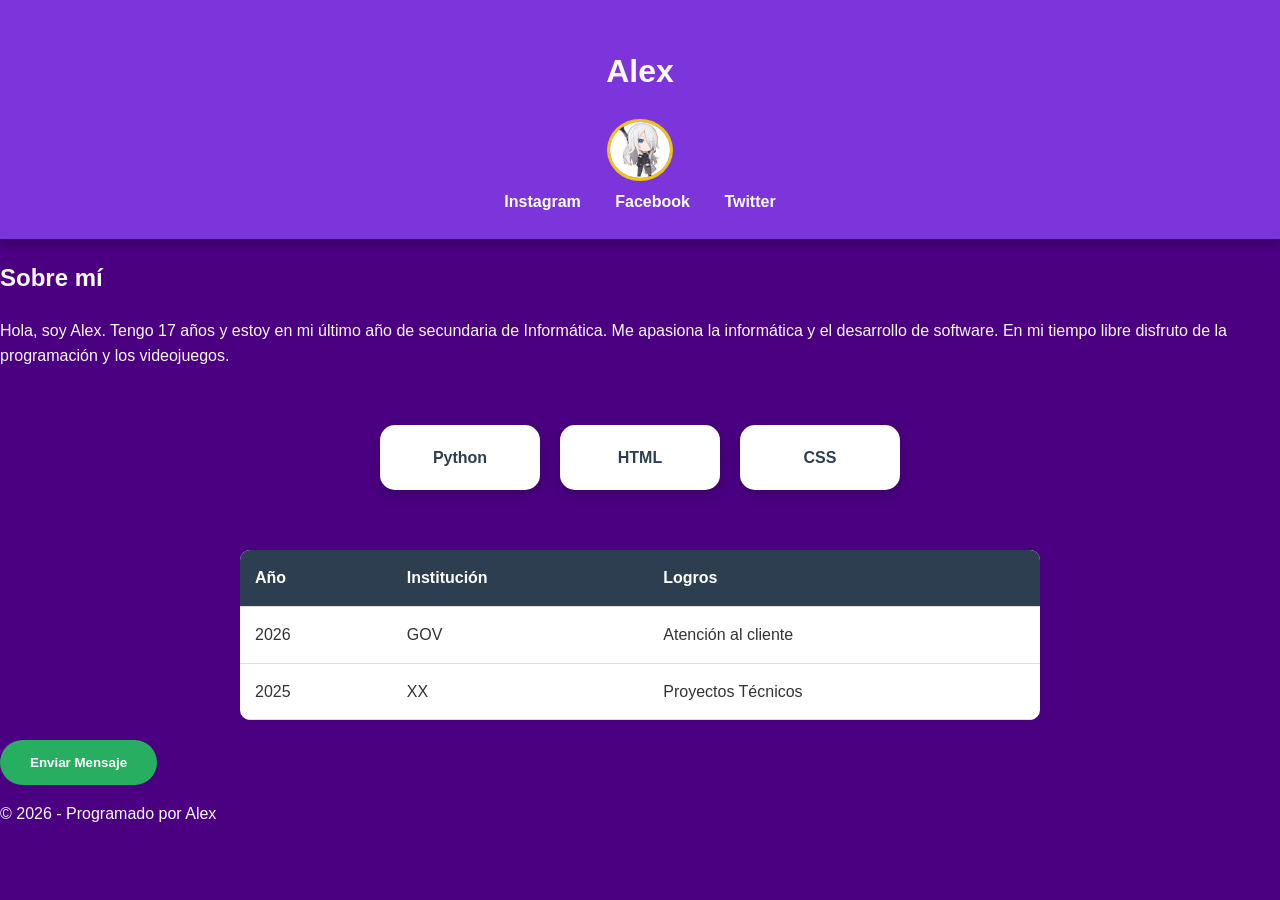
==== index.html @ 31db897b "1" ====
<!DOCTYPE html>
<html lang="es">
<head>
    <meta charset="UTF-8">
    <meta name="viewport" content="width=device-width, initial-scale=1.0">
    <title>Portafolio de Alex</title>
    <link rel="stylesheet" href="r.css">
</head>
<body>

    <header>
        <div class="header-top">
            <h1>Alex</h1> 
            <img src="chibi.jpg" alt="profile" width="60px">
        </div>
        <nav>
            <a href="https://www.instagram.com/" target="_blank">Instagram</a>
            <a href="https://www.facebook.com/" target="_blank">Facebook</a>
            <a href="https://www.twitter.com/" target="_blank">Twitter</a>
        </nav>
    </header>

    <main> 
        <section class="about">
            <h2>Sobre mí</h2>
            <p>Hola, soy Alex. Tengo 17 años y estoy en mi último año de secundaria de Informática. 
               Me apasiona la informática y el desarrollo de software. En mi tiempo libre 
               disfruto de la programación y los videojuegos.</p>
        </section>

        <section class="habilidades-container">
            <div class="habilidad">Python</div>
            <div class="habilidad">HTML</div>
            <div class="habilidad">CSS</div>
        </section>

        <section class="experiencia">
            <div class="contenedor-tabla"> 
                <table>
                    <thead> 
                        <tr>
                            <th>Año</th>
                            <th>Institución</th>
                            <th>Logros</th>
                        </tr>
                    </thead>    
                    <tbody>
                        <tr>
                            <td>2026</td>
                            <td>GOV</td>
                            <td>Atención al cliente</td>
                        </tr>
                        <tr>
                            <td>2025</td>
                            <td>XX</td>
                            <td>Proyectos Técnicos</td>
                        </tr>
                    </tbody>
                </table>
            </div>
        </section>

        <div class="contacto">
            <button class="btn-contacto">Enviar Mensaje</button>
        </div>
    </main>

    <footer>
        <p>© 2026 - Programado por Alex</p>
    </footer>

</body>
</html>
---- r.css ----
/* --- ESTILOS GENERALES --- */
body {
    background-color: #4b0082; /* Morado base */
    color: #f8f9fa;
    font-family: 'Segoe UI', sans-serif;
    margin: 0;
    line-height: 1.6;
}

header {
    background-color: #7c34db;
    padding: 25px;
    text-align: center;
    box-shadow: 0 4px 10px rgba(0,0,0,0.3);
}

.header-top img {
    border-radius: 50%;
    border: 3px solid #f1c40f;
}

nav a {
    color: white;
    text-decoration: none;
    margin: 0 15px;
    font-weight: bold;
    transition: 0.3s;
    display: inline-block;
}

nav a:hover {
    color: #f1c40f;
    transform: scale(1.1);
}

/* --- TARJETAS DE HABILIDADES --- */
.habilidades-container {
    display: flex;
    justify-content: center;
    flex-wrap: wrap;
    gap: 20px;
    padding: 40px;
}

.habilidad {
    background-color: white;
    color: #2c3e50;
    padding: 20px;
    width: 120px;
    text-align: center;
    border-radius: 15px;
    font-weight: bold;
    box-shadow: 0 4px 15px rgba(0,0,0,0.2);
    opacity: 0; /* Empiezan invisibles para la animación */
    animation: aparecer 0.8s ease-out forwards;
}

/* Retraso para que aparezcan una por una */
.habilidad:nth-child(1) { animation-delay: 0.2s; }
.habilidad:nth-child(2) { animation-delay: 0.4s; }
.habilidad:nth-child(3) { animation-delay: 0.6s; }

.habilidad:hover {
    transform: translateY(-10px);
    background-color: #f1c40f;
}

/* --- TABLA --- */
.contenedor-tabla {
    width: 90%;
    max-width: 800px;
    margin: 20px auto;
    overflow-x: auto;
}

table {
    width: 100%;
    background-color: white;
    color: #333;
    border-collapse: collapse;
    border-radius: 10px;
    overflow: hidden;
}

th, td { padding: 15px; text-align: left; border-bottom: 1px solid #ddd; }
thead { background-color: #2c3e50; color: white; }

/* --- ANIMACIONES --- */
@keyframes aparecer {
    from { opacity: 0; transform: translateY(30px); }
    to { opacity: 1; transform: translateY(0); }
}

.btn-contacto {
    background-color: #27ae60;
    color: white;
    border: none;
    padding: 15px 30px;
    border-radius: 50px;
    cursor: pointer;
    font-weight: bold;
    transition: 0.3s;
}

.btn-contacto:hover { transform: scale(1.1); background-color: #2ecc71; }
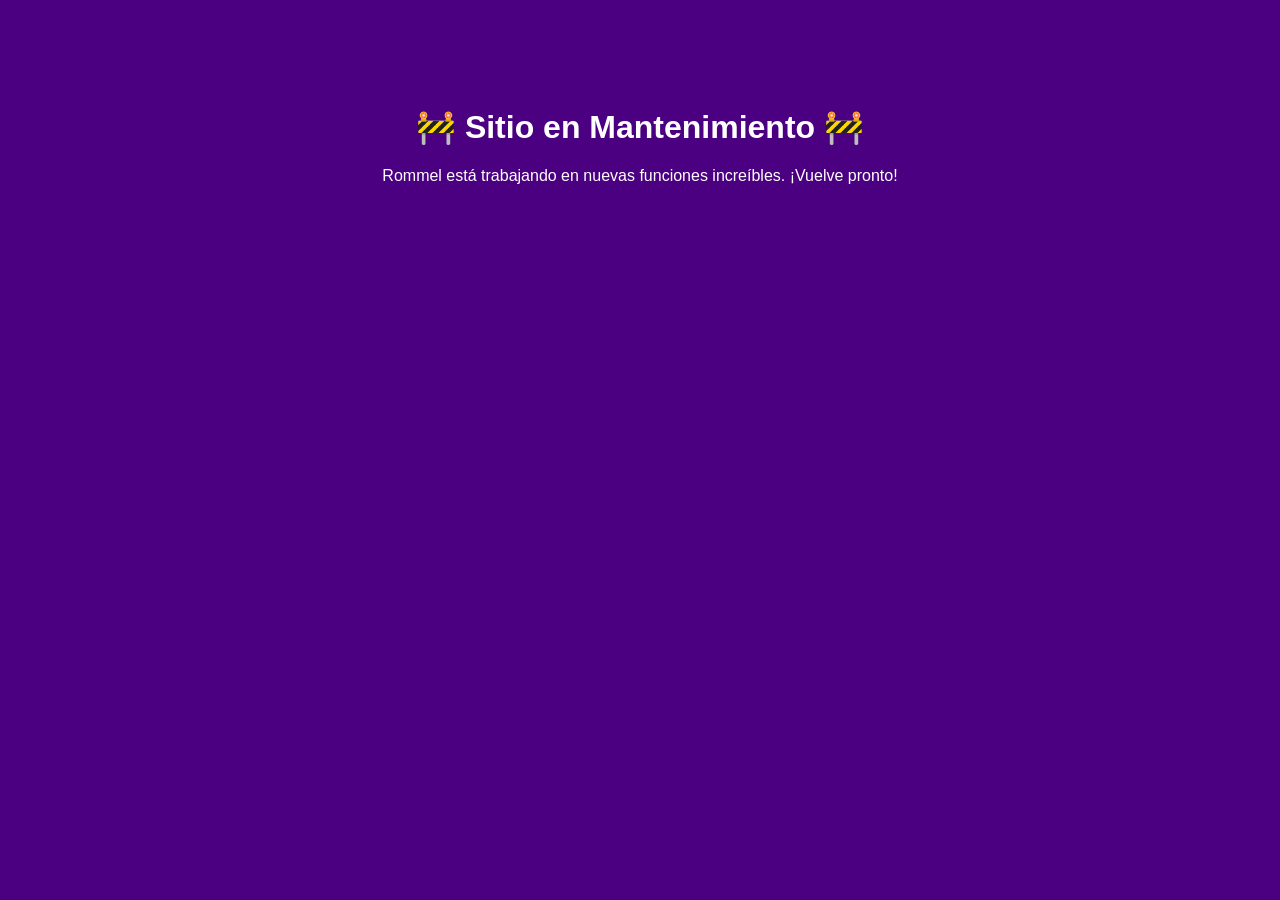
==== commit 84b721a6: "Rename mantenimiento.html to index.html" ====
--- a/index.html
+++ b/index.html
@@ -1,73 +1,4 @@
-<!DOCTYPE html>
-<html lang="es">
-<head>
-    <meta charset="UTF-8">
-    <meta name="viewport" content="width=device-width, initial-scale=1.0">
-    <title>Portafolio de Alex</title>
-    <link rel="stylesheet" href="r.css">
-</head>
-<body>
-
-    <header>
-        <div class="header-top">
-            <h1>Alex</h1> 
-            <img src="chibi.jpg" alt="profile" width="60px">
-        </div>
-        <nav>
-            <a href="https://www.instagram.com/" target="_blank">Instagram</a>
-            <a href="https://www.facebook.com/" target="_blank">Facebook</a>
-            <a href="https://www.twitter.com/" target="_blank">Twitter</a>
-        </nav>
-    </header>
-
-    <main> 
-        <section class="about">
-            <h2>Sobre mí</h2>
-            <p>Hola, soy Alex. Tengo 17 años y estoy en mi último año de secundaria de Informática. 
-               Me apasiona la informática y el desarrollo de software. En mi tiempo libre 
-               disfruto de la programación y los videojuegos.</p>
-        </section>
-
-        <section class="habilidades-container">
-            <div class="habilidad">Python</div>
-            <div class="habilidad">HTML</div>
-            <div class="habilidad">CSS</div>
-        </section>
-
-        <section class="experiencia">
-            <div class="contenedor-tabla"> 
-                <table>
-                    <thead> 
-                        <tr>
-                            <th>Año</th>
-                            <th>Institución</th>
-                            <th>Logros</th>
-                        </tr>
-                    </thead>    
-                    <tbody>
-                        <tr>
-                            <td>2026</td>
-                            <td>GOV</td>
-                            <td>Atención al cliente</td>
-                        </tr>
-                        <tr>
-                            <td>2025</td>
-                            <td>XX</td>
-                            <td>Proyectos Técnicos</td>
-                        </tr>
-                    </tbody>
-                </table>
-            </div>
-        </section>
-
-        <div class="contacto">
-            <button class="btn-contacto">Enviar Mensaje</button>
-        </div>
-    </main>
-
-    <footer>
-        <p>© 2026 - Programado por Alex</p>
-    </footer>
-
+<body style="background:#4b0082; color:white; text-align:center; padding-top:100px; font-family:sans-serif;">
+    <h1>🚧 Sitio en Mantenimiento 🚧</h1>
+    <p>Rommel está trabajando en nuevas funciones increíbles. ¡Vuelve pronto!</p>
 </body>
-</html>
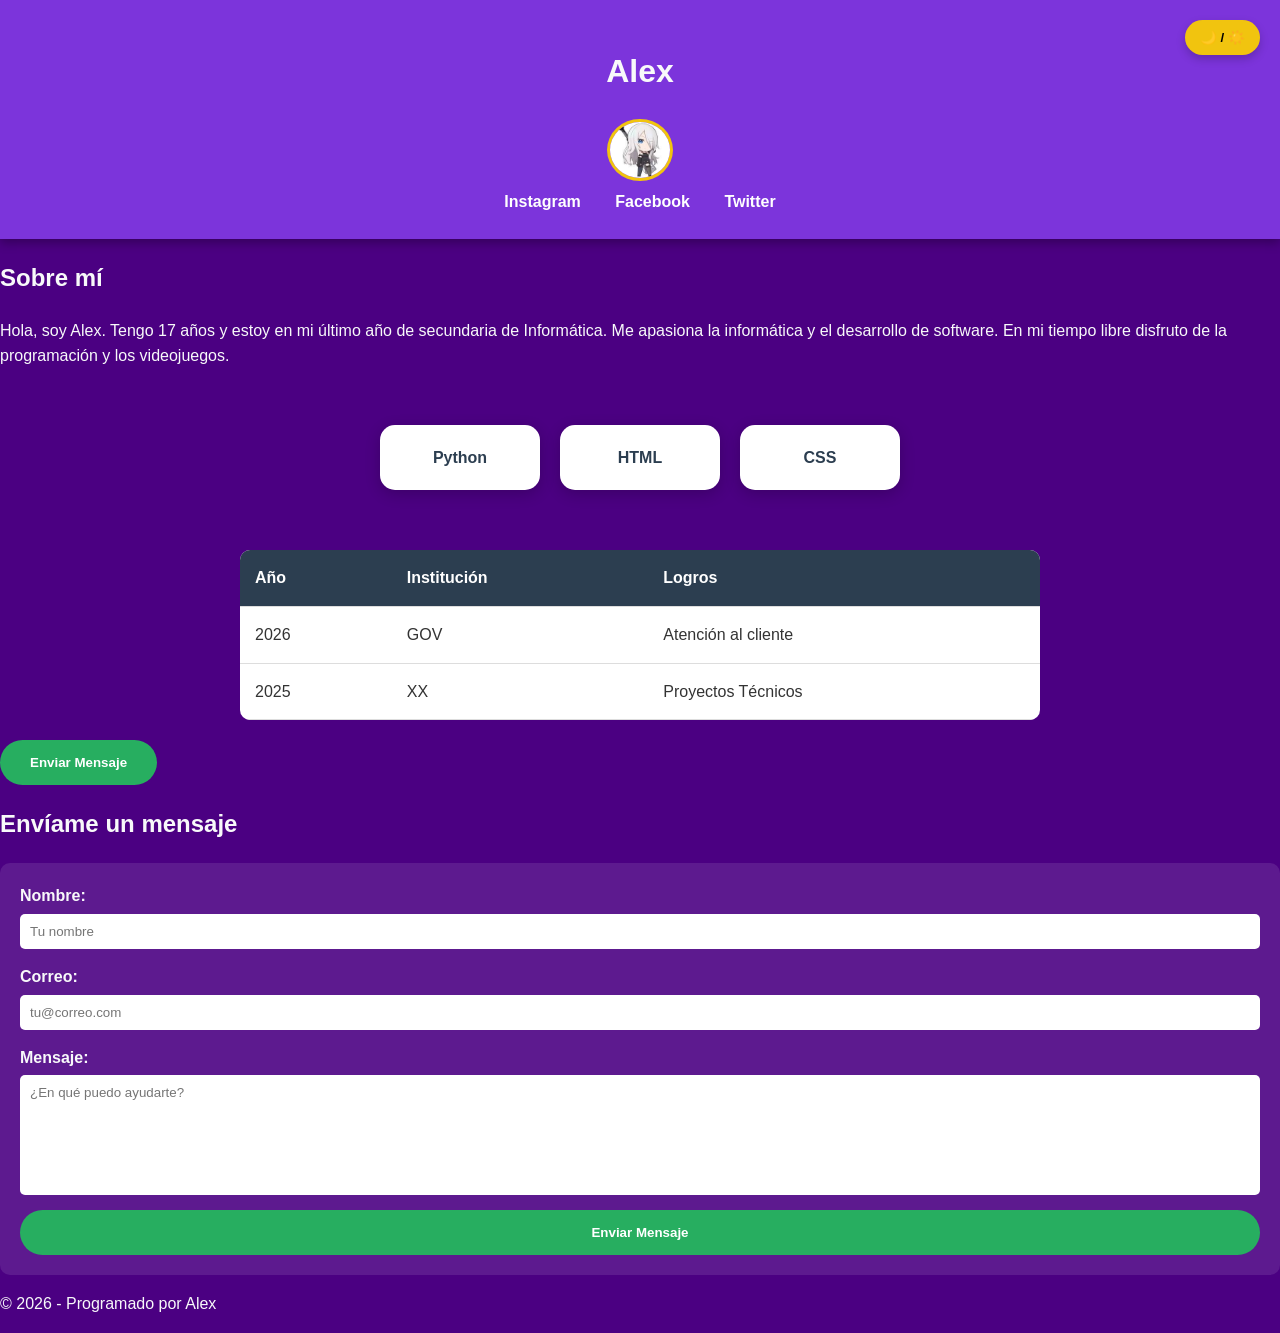
==== commit 635b4c3f: "Add files via upload" ====
--- a/index.html
+++ b/index.html
@@ -1,4 +1,100 @@
-<body style="background:#4b0082; color:white; text-align:center; padding-top:100px; font-family:sans-serif;">
-    <h1>🚧 Sitio en Mantenimiento 🚧</h1>
-    <p>Rommel está trabajando en nuevas funciones increíbles. ¡Vuelve pronto!</p>
+<!DOCTYPE html>
+<html lang="es">
+<head>
+    <meta charset="UTF-8">
+    <meta name="viewport" content="width=device-width, initial-scale=1.0">
+    <title>Portafolio de Alex</title>
+    <link rel="stylesheet" href="r.css">
+</head>
+<body>
+<button id="boton-color" class="btn-switch">🌙 / ☀️</button>
+<body>
+    <header>
+        <div class="header-top">
+            <h1>Alex</h1> 
+            <img src="chibi.jpg" alt="profile" width="60px">
+        </div>
+        <nav>
+            <a href="https://www.instagram.com/" target="_blank">Instagram</a>
+            <a href="https://www.facebook.com/" target="_blank">Facebook</a>
+            <a href="https://www.twitter.com/" target="_blank">Twitter</a>
+        </nav>
+    </header>
+
+    <main> 
+        <section class="about">
+            <h2>Sobre mí</h2>
+            <p>Hola, soy Alex. Tengo 17 años y estoy en mi último año de secundaria de Informática. 
+               Me apasiona la informática y el desarrollo de software. En mi tiempo libre 
+               disfruto de la programación y los videojuegos.</p>
+        </section>
+
+        <section class="habilidades-container">
+            <div class="habilidad">Python</div>
+            <div class="habilidad">HTML</div>
+            <div class="habilidad">CSS</div>
+        </section>
+
+        <section class="experiencia">
+            <div class="contenedor-tabla"> 
+                <table>
+                    <thead> 
+                        <tr>
+                            <th>Año</th>
+                            <th>Institución</th>
+                            <th>Logros</th>
+                        </tr>
+                    </thead>    
+                    <tbody>
+                        <tr>
+                            <td>2026</td>
+                            <td>GOV</td>
+                            <td>Atención al cliente</td>
+                        </tr>
+                        <tr>
+                            <td>2025</td>
+                            <td>XX</td>
+                            <td>Proyectos Técnicos</td>
+                        </tr>
+                    </tbody>
+                </table>
+            </div>
+        </section>
+
+        <div class="contacto">
+            <button class="btn-contacto">Enviar Mensaje</button>
+            <section class="contacto">
+    <h2>Envíame un mensaje</h2>
+    <form action="https://formspree.io/f/xaqlwbqq" method="POST" class="formulario">
+        <div class="input-group">
+            <label>Nombre:</label>
+            <input type="text" name="name" placeholder="Tu nombre" required>
+        </div>
+        
+        <div class="input-group">
+            <label>Correo:</label>
+            <input type="email" name="_replyto" placeholder="tu@correo.com" required>
+        </div>
+        
+        <div class="input-group">
+            <label>Mensaje:</label>
+            <textarea name="message" placeholder="¿En qué puedo ayudarte?" required></textarea>
+        </div>
+        
+        <button type="submit" class="btn-contacto">Enviar Mensaje</button>
+    </form>
+</section>
+        </div>
+    </main>
+
+    <footer>
+        <p>© 2026 - Programado por Alex</p>
+    </footer>
+<script>
+    const boton = document.getElementById('boton-color');
+    boton.addEventListener('click', () => {
+        document.body.classList.toggle('modo-claro');
+    });
+</script>
 </body>
+</html>
--- a/r.css
+++ b/r.css
@@ -0,0 +1,165 @@
+/* --- ESTILOS GENERALES --- */
+body {
+    background-color: #4b0082; /* Morado base */
+    color: #f8f9fa;
+    font-family: 'Segoe UI', sans-serif;
+    margin: 0;
+    line-height: 1.6;
+}
+
+header {
+    background-color: #7c34db;
+    padding: 25px;
+    text-align: center;
+    box-shadow: 0 4px 10px rgba(0,0,0,0.3);
+}
+
+.header-top img {
+    border-radius: 50%;
+    border: 3px solid #f1c40f;
+}
+
+nav a {
+    color: white;
+    text-decoration: none;
+    margin: 0 15px;
+    font-weight: bold;
+    transition: 0.3s;
+    display: inline-block;
+}
+
+nav a:hover {
+    color: #f1c40f;
+    transform: scale(1.1);
+}
+
+/* --- TARJETAS DE HABILIDADES --- */
+.habilidades-container {
+    display: flex;
+    justify-content: center;
+    flex-wrap: wrap;
+    gap: 20px;
+    padding: 40px;
+}
+
+.habilidad {
+    background-color: white;
+    color: #2c3e50;
+    padding: 20px;
+    width: 120px;
+    text-align: center;
+    border-radius: 15px;
+    font-weight: bold;
+    box-shadow: 0 4px 15px rgba(0,0,0,0.2);
+    opacity: 0; /* Empiezan invisibles para la animación */
+    animation: aparecer 0.8s ease-out forwards;
+}
+
+/* Retraso para que aparezcan una por una */
+.habilidad:nth-child(1) { animation-delay: 0.2s; }
+.habilidad:nth-child(2) { animation-delay: 0.4s; }
+.habilidad:nth-child(3) { animation-delay: 0.6s; }
+
+.habilidad:hover {
+    transform: translateY(-10px);
+    background-color: #f1c40f;
+}
+
+/* --- TABLA --- */
+.contenedor-tabla {
+    width: 90%;
+    max-width: 800px;
+    margin: 20px auto;
+    overflow-x: auto;
+}
+
+table {
+    width: 100%;
+    background-color: white;
+    color: #333;
+    border-collapse: collapse;
+    border-radius: 10px;
+    overflow: hidden;
+}
+
+th, td { padding: 15px; text-align: left; border-bottom: 1px solid #ddd; }
+thead { background-color: #2c3e50; color: white; }
+
+/* --- ANIMACIONES --- */
+@keyframes aparecer {
+    from { opacity: 0; transform: translateY(30px); }
+    to { opacity: 1; transform: translateY(0); }
+}
+
+.btn-contacto {
+    background-color: #27ae60;
+    color: white;
+    border: none;
+    padding: 15px 30px;
+    border-radius: 50px;
+    cursor: pointer;
+    font-weight: bold;
+    transition: 0.3s;
+}
+.btn-contacto:hover { transform: scale(1.1); background-color: #2ecc71; }
+.formulario {
+    display: flex;
+    flex-direction: column;
+    gap: 15px;
+    background: rgba(255, 255, 255, 0.1);
+    padding: 20px;
+    border-radius: 10px;
+}
+
+.input-group {
+    display: flex;
+    flex-direction: column;
+    text-align: left;
+}
+
+.input-group label {
+    margin-bottom: 5px;
+    font-weight: bold;
+}
+
+input, textarea {
+    padding: 10px;
+    border-radius: 5px;
+    border: none;
+    font-family: inherit;
+}
+
+textarea {
+    height: 100px;
+    resize: none; /* Evita que el usuario deforme el diseño */
+}
+/* Estilos para el Modo Claro */
+body.modo-claro {
+    background-color: #f5f5f5;
+    color: #2c3e50;
+}
+
+body.modo-claro header, body.modo-claro footer {
+    background-color: #dcdde1;
+    color: #2c3e50;
+}
+
+body.modo-claro .habilidad {
+    background-color: #ffffff;
+    border: 1px solid #ccc;
+}
+
+/* Botón flotante */
+.btn-switch {
+    position: fixed;
+    top: 20px;
+    right: 20px;
+    z-index: 1000;
+    padding: 10px 15px;
+    border-radius: 50px;
+    border: none;
+    background-color: #f1c40f;
+    cursor: pointer;
+    font-weight: bold;
+    box-shadow: 0 4px 10px rgba(0,0,0,0.2);
+}
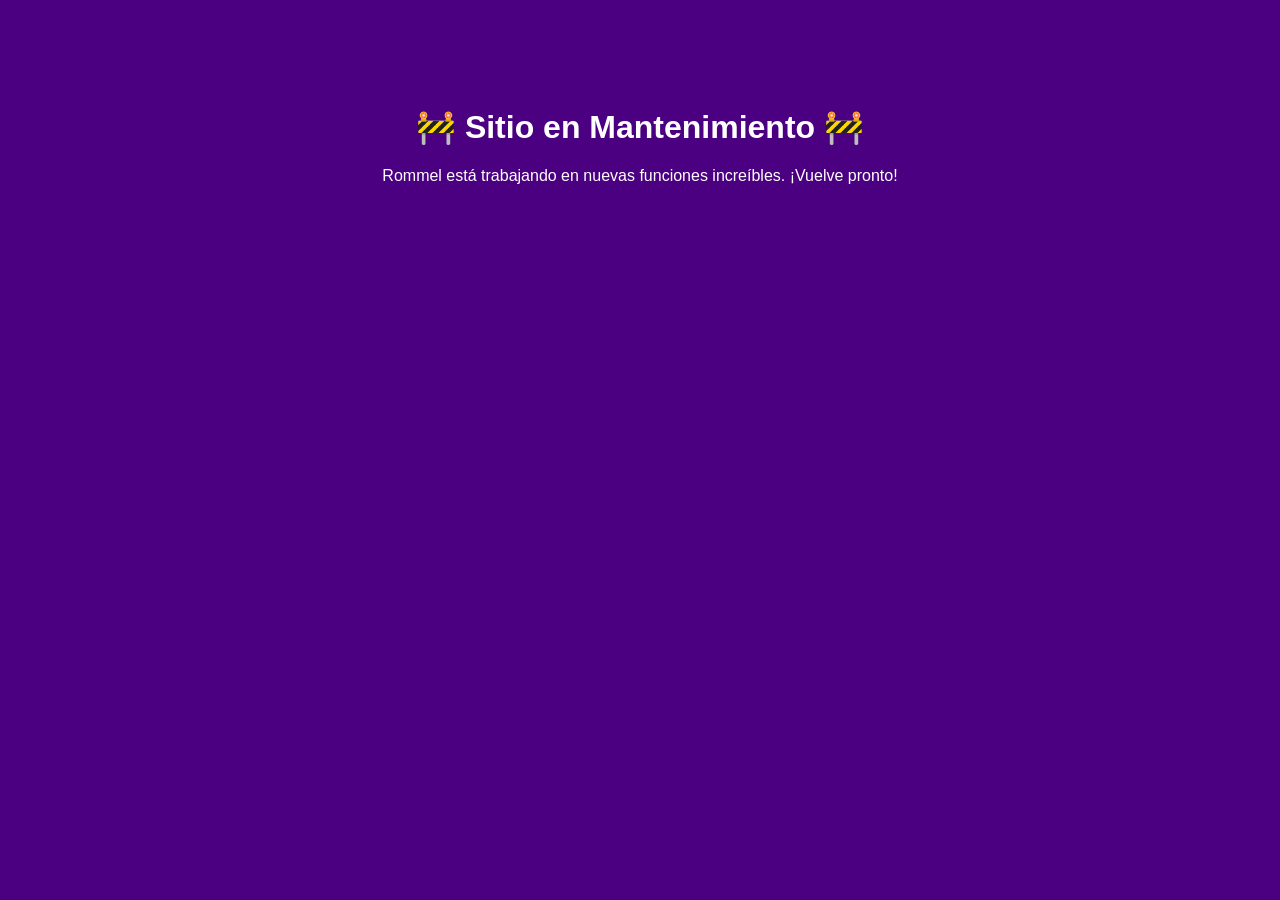
==== commit 5aa417af: "Rename mantenimiento.html to index.html" ====
--- a/index.html
+++ b/index.html
@@ -1,100 +1,4 @@
-<!DOCTYPE html>
-<html lang="es">
-<head>
-    <meta charset="UTF-8">
-    <meta name="viewport" content="width=device-width, initial-scale=1.0">
-    <title>Portafolio de Alex</title>
-    <link rel="stylesheet" href="r.css">
-</head>
-<body>
-<button id="boton-color" class="btn-switch">🌙 / ☀️</button>
-<body>
-    <header>
-        <div class="header-top">
-            <h1>Alex</h1> 
-            <img src="chibi.jpg" alt="profile" width="60px">
-        </div>
-        <nav>
-            <a href="https://www.instagram.com/" target="_blank">Instagram</a>
-            <a href="https://www.facebook.com/" target="_blank">Facebook</a>
-            <a href="https://www.twitter.com/" target="_blank">Twitter</a>
-        </nav>
-    </header>
-
-    <main> 
-        <section class="about">
-            <h2>Sobre mí</h2>
-            <p>Hola, soy Alex. Tengo 17 años y estoy en mi último año de secundaria de Informática. 
-               Me apasiona la informática y el desarrollo de software. En mi tiempo libre 
-               disfruto de la programación y los videojuegos.</p>
-        </section>
-
-        <section class="habilidades-container">
-            <div class="habilidad">Python</div>
-            <div class="habilidad">HTML</div>
-            <div class="habilidad">CSS</div>
-        </section>
-
-        <section class="experiencia">
-            <div class="contenedor-tabla"> 
-                <table>
-                    <thead> 
-                        <tr>
-                            <th>Año</th>
-                            <th>Institución</th>
-                            <th>Logros</th>
-                        </tr>
-                    </thead>    
-                    <tbody>
-                        <tr>
-                            <td>2026</td>
-                            <td>GOV</td>
-                            <td>Atención al cliente</td>
-                        </tr>
-                        <tr>
-                            <td>2025</td>
-                            <td>XX</td>
-                            <td>Proyectos Técnicos</td>
-                        </tr>
-                    </tbody>
-                </table>
-            </div>
-        </section>
-
-        <div class="contacto">
-            <button class="btn-contacto">Enviar Mensaje</button>
-            <section class="contacto">
-    <h2>Envíame un mensaje</h2>
-    <form action="https://formspree.io/f/xaqlwbqq" method="POST" class="formulario">
-        <div class="input-group">
-            <label>Nombre:</label>
-            <input type="text" name="name" placeholder="Tu nombre" required>
-        </div>
-        
-        <div class="input-group">
-            <label>Correo:</label>
-            <input type="email" name="_replyto" placeholder="tu@correo.com" required>
-        </div>
-        
-        <div class="input-group">
-            <label>Mensaje:</label>
-            <textarea name="message" placeholder="¿En qué puedo ayudarte?" required></textarea>
-        </div>
-        
-        <button type="submit" class="btn-contacto">Enviar Mensaje</button>
-    </form>
-</section>
-        </div>
-    </main>
-
-    <footer>
-        <p>© 2026 - Programado por Alex</p>
-    </footer>
-<script>
-    const boton = document.getElementById('boton-color');
-    boton.addEventListener('click', () => {
-        document.body.classList.toggle('modo-claro');
-    });
-</script>
+<body style="background:#4b0082; color:white; text-align:center; padding-top:100px; font-family:sans-serif;">
+    <h1>🚧 Sitio en Mantenimiento 🚧</h1>
+    <p>Rommel está trabajando en nuevas funciones increíbles. ¡Vuelve pronto!</p>
 </body>
-</html>
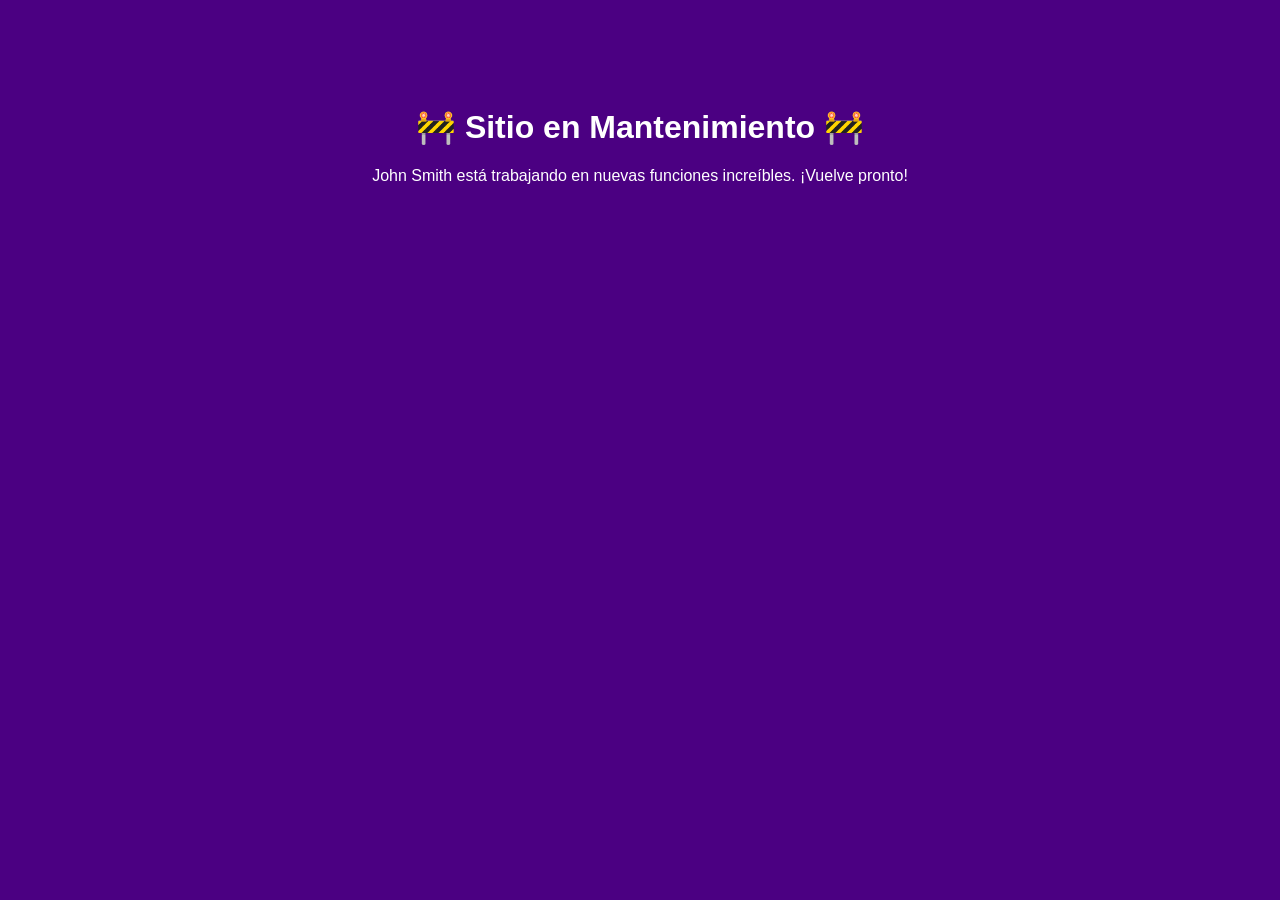
==== commit 1fbe3fad: "Update maintenance message with new name" ====
--- a/index.html
+++ b/index.html
@@ -1,4 +1,4 @@
 <body style="background:#4b0082; color:white; text-align:center; padding-top:100px; font-family:sans-serif;">
     <h1>🚧 Sitio en Mantenimiento 🚧</h1>
-    <p>Rommel está trabajando en nuevas funciones increíbles. ¡Vuelve pronto!</p>
+    <p>John Smith está trabajando en nuevas funciones increíbles. ¡Vuelve pronto!</p>
 </body>
